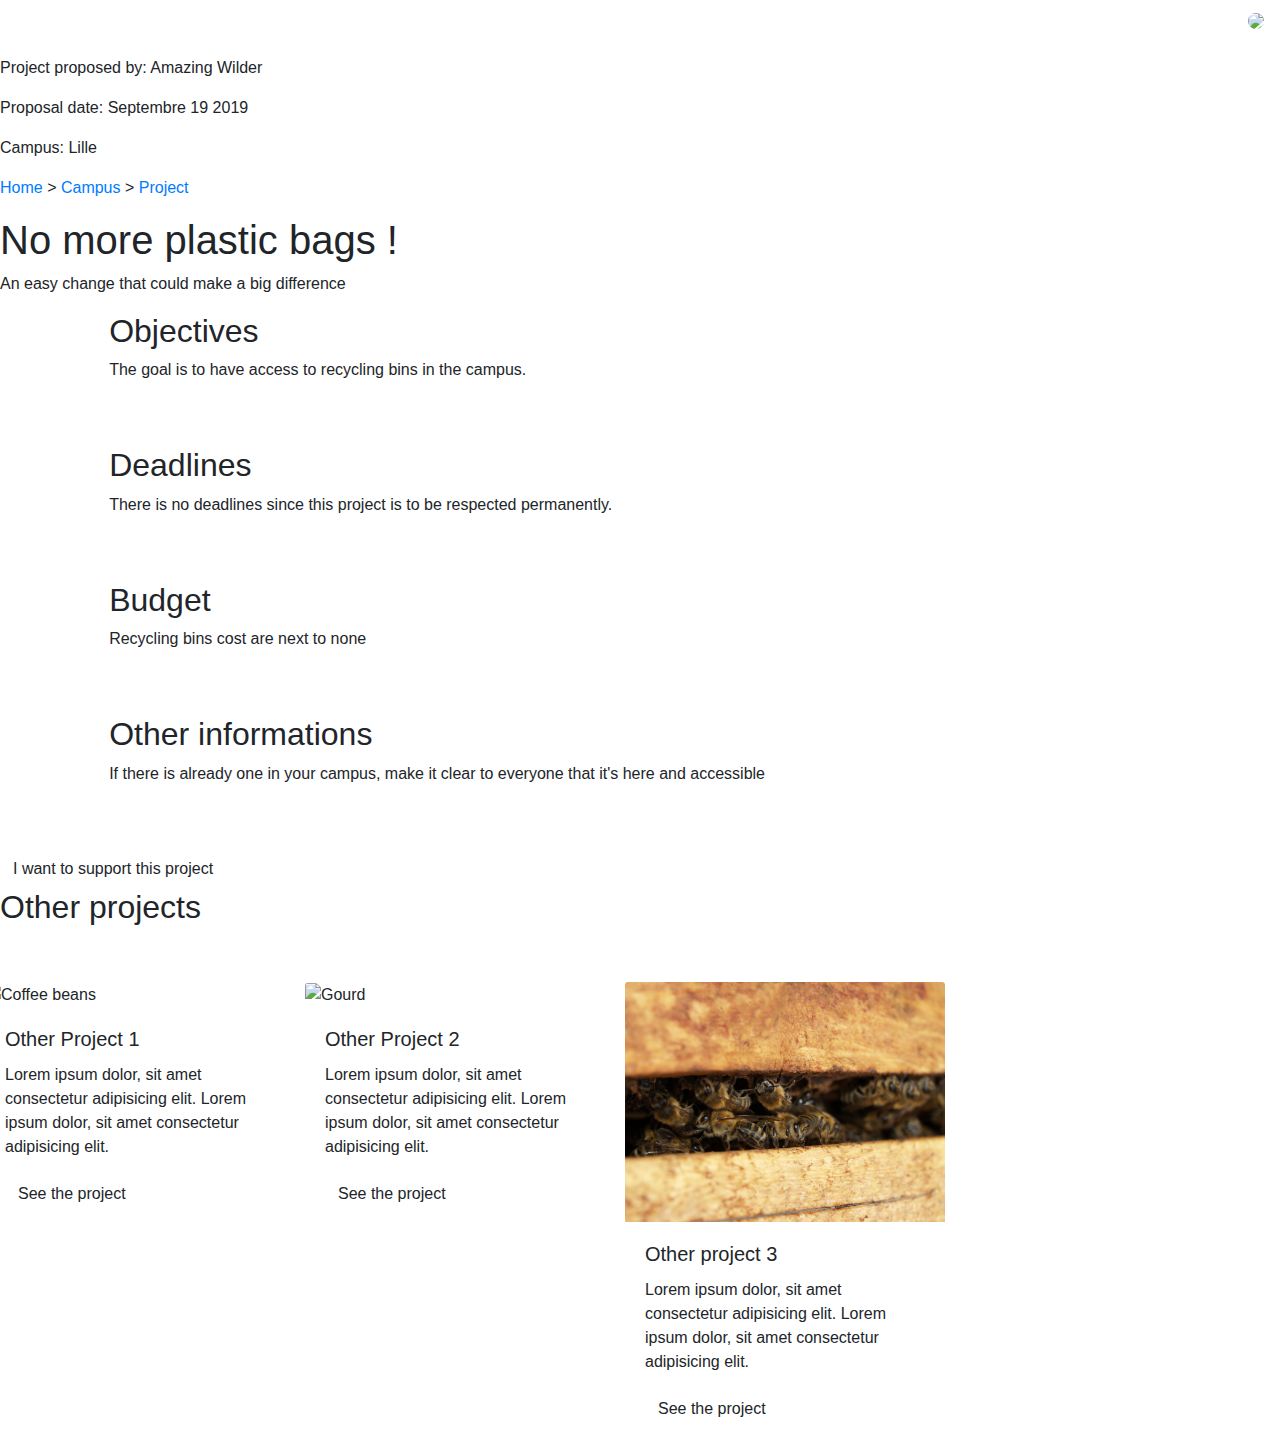
==== BinProject.html @ a733048d "Rajout liens entre les pages" ====
<!DOCTYPE html>
<html lang="en">
<body>
    <head>
        <meta charset="UTF-8">
        <meta name="viewport" content="width=device-width, initial-scale=1, shrink-to-fit=no">
    
        <!-----------------------------------BOOTSTRAP/JS------------------------------>        
        <link rel="stylesheet" href="https://stackpath.bootstrapcdn.com/bootstrap/4.3.1/css/bootstrap.min.css" integrity="sha384-ggOyR0iXCbMQv3Xipma34MD+dH/1fQ784/j6cY/iJTQUOhcWr7x9JvoRxT2MZw1T" crossorigin="anonymous">
        <script src="https://code.jquery.com/jquery-3.3.1.slim.min.js" integrity="sha384-q8i/X+965DzO0rT7abK41JStQIAqVgRVzpbzo5smXKp4YfRvH+8abtTE1Pi6jizo" crossorigin="anonymous"></script>
        <script src="https://stackpath.bootstrapcdn.com/bootstrap/4.3.1/js/bootstrap.min.js" integrity="sha384-JjSmVgyd0p3pXB1rRibZUAYoIIy6OrQ6VrjIEaFf/nJGzIxFDsf4x0xIM+B07jRM" crossorigin="anonymous"></script>
        <script src="https://cdnjs.cloudflare.com/ajax/libs/popper.js/1.14.7/umd/popper.min.js" integrity="sha384-UO2eT0CpHqdSJQ6hJty5KVphtPhzWj9WO1clHTMGa3JDZwrnQq4sF86dIHNDz0W1" crossorigin="anonymous"></script>
        
        <link rel="stylesheet" href="BinProject.css">
        <link href="https://fonts.googleapis.com/css?family=Raleway:400,500,600,700&display=swap" rel="stylesheet">
        <title>Wild Green School</title>
    </head>
    
    <header>
        <!-----------------------------------NAVBAR------------------------------> 
        <nav class="navbar navbar-expand-sm navbar-light">
    
            <!-------------------Wild_Code_Logo--------------->
            <a class="navbar-brand" href="../homepage.html">
                <img src="https://raw.githubusercontent.com/HarleyBurton/Wild-Green-School/nav/img/logo_main.png" width="100" height="" alt=""></a>
    
            <!-------------------Menu_Burger_Mobile--------------->
            <button class="navbar-toggler" type="button" data-toggle="collapse" data-target="#navbarSupportedContent" aria-controls="navbarSupportedContent" aria-expanded="false" aria-label="Toggle navigation">
                <span class="navbar-toggler-icon "></span>
            </button>
    
            <div class="collapse navbar-collapse justify-content-end" id="navbarSupportedContent">
    
                <!----------------- Dropdown_Campus ---------------->
                <ul class="nav navbar-nav">
                    <li class="dropdown"><a href="#" class="nav-link dropdown-toggle text-white" data-toggle="dropdown">Campus</a>
                        <ul class="dropdown-menu" aria-labelledby="navbarDropdownMenuLink">
    
                            <li><a class="dropdown-item" href="#">My campus</a></li>
                            <li><a class="dropdown-item" href="#">Other campus</a></li>
                        </ul>
                    </li>
                    <!----------------- Dropdown_PROJECT ---------------->
                    <li class="dropdown"><a href="#" class="nav-link dropdown-toggle text-white" data-toggle="dropdown">Project</a>
                        <ul class="dropdown-menu" aria-labelledby="navbarDropdownMenuLink">
    
                            <li><a class="dropdown-item" href="./category_page/category_page.html">In progress</a></li>
                            <li><a class="dropdown-item" href="#">Completed</a></li>
                            <li><a class="dropdown-item" href="#">Vote</a></li>
                            <li><a class="dropdown-item" href="#">Propose</a></li>
                        </ul>
                    </li>
                    <!----------------- SOLO_LINK ---------------->
                    <li><a class="nav-link text-white" href="#">Blog</a></li>
                    <li><a class="nav-link text-white" href="#">Contact</a></li>
    
                    <!----------------- CITY ---------------->
                    <li class="navbar-text text-white ml-3 mr-3">
                        LILLE
                    </li>
                    <!----------------- PROFILE_PIC ---------------->
                    <li class="profile-nav-img">
                        <img class="rounded-circle" src="https://raw.githubusercontent.com/HarleyBurton/Wild-Green-School/nav/img/profil_pic.jpg" width="50" />
                    </li>                 
                </ul>
            </div>
        </nav>
    </header>
    <main>
            <section class="bg_image">
                    <div class="bg_opacity">
                      <p>Project proposed by: Amazing Wilder
                      </p>
                      <p>Proposal date: Septembre 19 2019
                        </p>
                        <p>Campus:  Lille
                            </p>
                    </div>
                  </section>
        <article class="firstArticle">
            <!-- Menu pour retourner en arrière-->
            <section>
                <p class="way">
                    <a href="./homepage.html">Home</a>
                    >
                    <a href="./category_page/category_page.html">Campus</a>
                    > 
                    <a href="">Project</a>
                </p>
            </section>
            <!-- Titre projet avec description-->
            <section class="Titres">
                    <h1>No more plastic bags !</h1>
                    <p class="projectdescription">An easy change that could make a big difference</p>

            </section>
            <!-- Les bulles Objectives etc-->
            <section class="row mb-5 displayChange">
                <div class="offset-1 col-11 left">
                    <h2>Objectives</h2>
                    <p class="textAlignLeft">The goal is to have access to recycling bins in the campus.</p>
                </div>
            </section>
            <section class="row mb-5 displayChange textAlignRight">
                <div class=" col-11 offset-lg-1 right">
                    <h2>Deadlines</h2>
                    <p class="textAlignLeft">There is no deadlines since this project is to be respected permanently.</p>
                </div>
            </section>
            <section class="row mb-5 displayChange textAlignLeft marginLeft">
                <div class="offset-1 col-11 left">
                    <h2>Budget</h2>
                    <p class="textAlignLeft">Recycling bins cost are next to none</p>
                </div>
            </section>
            <section class="row mb-5 displayChange textAlignRight">
                <div class=" col-11 offset-lg-1 right">
                    <h2>Other informations</h2>
                    <p class="textAlignLeft">If there is already one in your campus, make it clear to everyone that it's here and accessible</p>
                </div>
            </section>
            <div class="btn_engagement_div">
                <button type="button" class="btn btn_engagement">I want to support this project</button>
            </div>
        </article>
        <article>
            <!-- Titre des autres projets-->
            <div class="titre2">
                <h2 class="">Other projects</h2>
            </div>
            <!-- Cartes avec les autres projets-->
            <section class="row displayChange2">
                <div class="cardPosition mt-5" style="width: 20rem;">
                    <img src="./img/coffee-beans.jpg" class="card-img-top" alt="Coffee beans">
                    <div class="card-body">
                        <h5 class="card-title">Other Project 1</h5>
                        <p class="card-text">Lorem ipsum dolor, sit amet consectetur adipisicing elit. Lorem ipsum dolor, sit amet consectetur adipisicing elit.</p>
                        <a href="./Project_page_idea.html"><button type="button" class="btn btn_otherProject">See the project</button></a>
                    </div>
                </div> 
                <div class="cardPosition mt-5" style="width: 20rem;">
                    <img src="./img/gourde.jpeg" class="card-img-top" alt="Gourd">
                    <div class="card-body">
                        <h5 class="card-title">Other Project 2</h5>
                        <p class="card-text">Lorem ipsum dolor, sit amet consectetur adipisicing elit. Lorem ipsum dolor, sit amet consectetur adipisicing elit.</p>
                        <a href="./gourde_project.html"><button type="button" class="btn btn_otherProject">See the project</button></a>
                    </div>
                </div> 
                <div class="Cardposition mt-5" style="width: 20rem;">
                    <img src="./img/bees_1280x960.jpg" class="card-img-top" alt="Bees">
                    <div class="card-body">
                        <h5 class="card-title">Other project 3</h5>
                        <p class="card-text">Lorem ipsum dolor, sit amet consectetur adipisicing elit. Lorem ipsum dolor, sit amet consectetur adipisicing elit.</p>
                        <button type="button" class="btn btn_otherProject">See the project</button>
                    </div>
                </div> 
            </section>
        </article>
    </main>
    <footer>
    </footer>
</body>
</html>
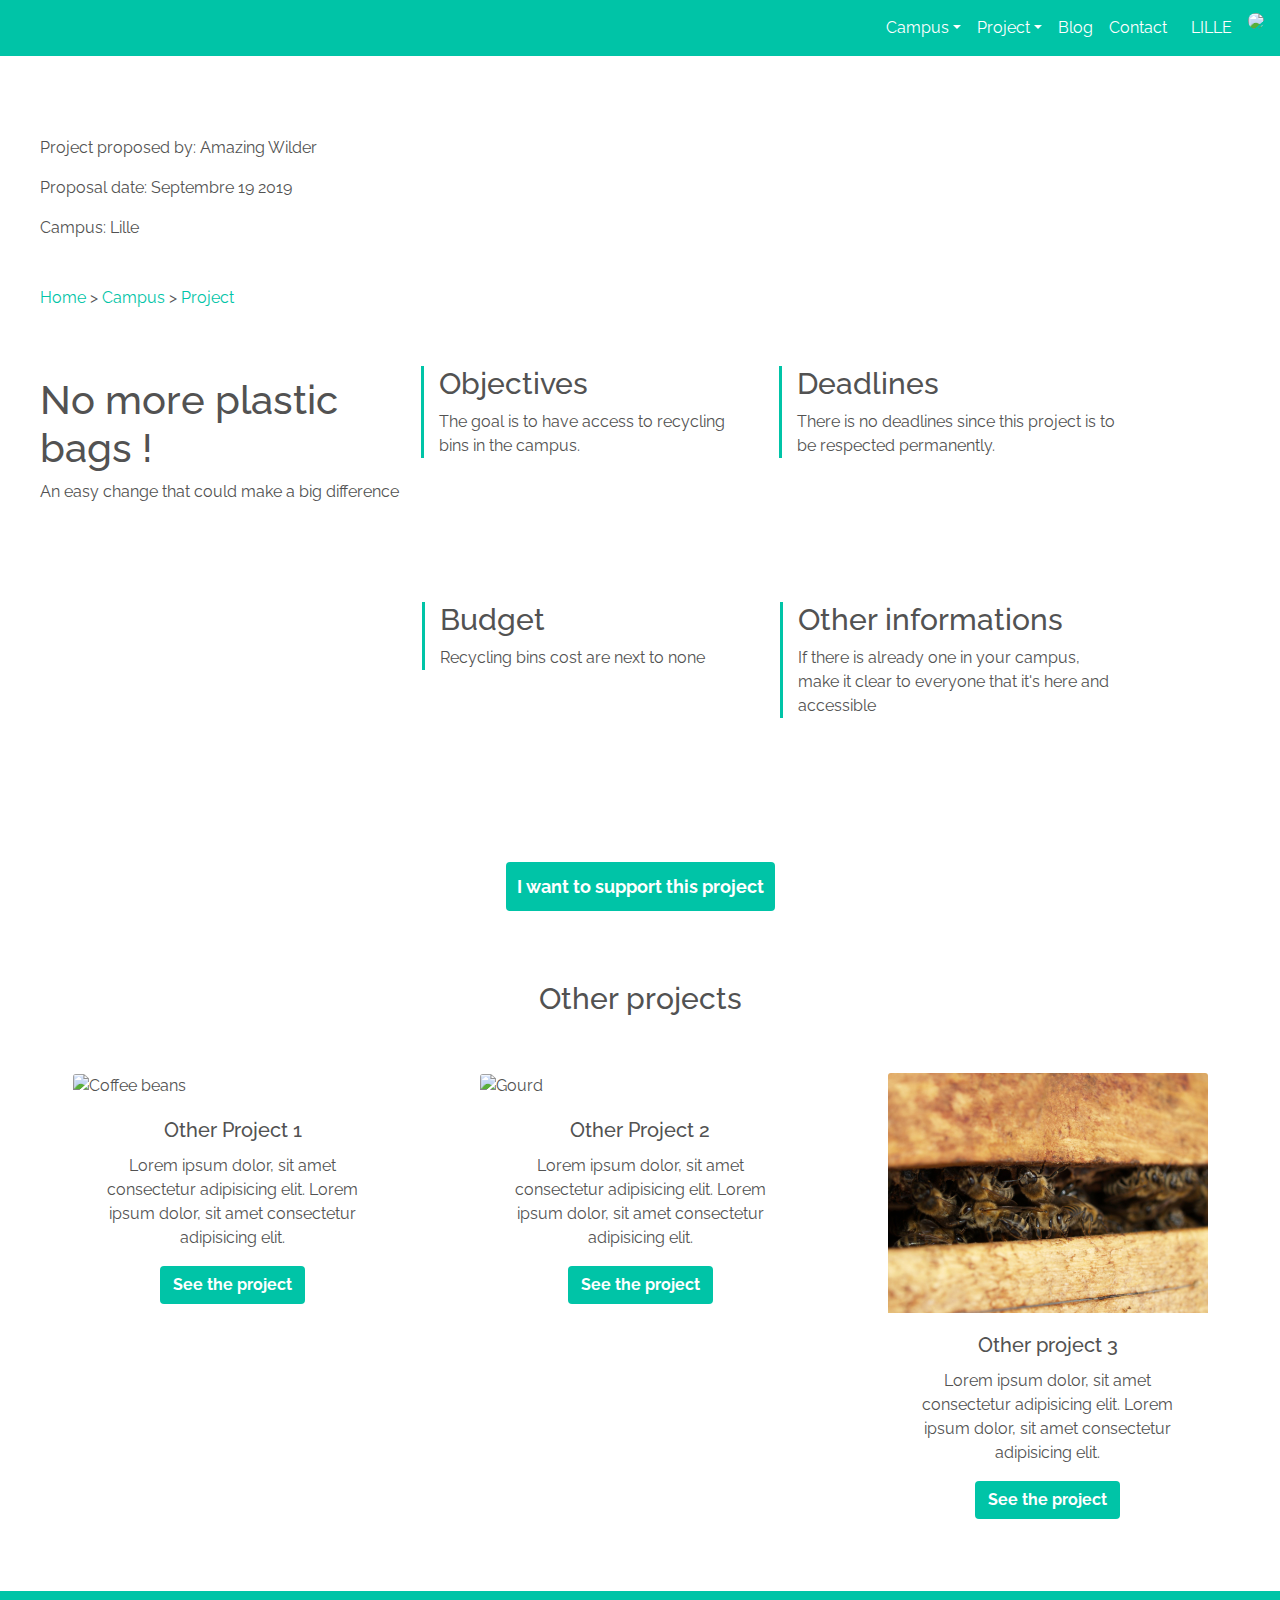
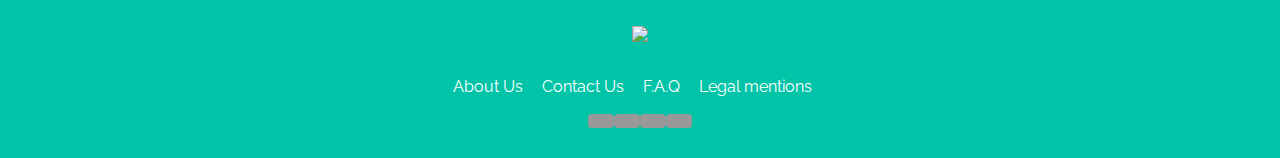
==== commit b47760f2: "Merge branch 'develop' of https://github.com/HarleyBurton/Wild-Green-School into develop" ====
--- a/BinProject.html
+++ b/BinProject.html
@@ -21,7 +21,7 @@
         <nav class="navbar navbar-expand-sm navbar-light">
     
             <!-------------------Wild_Code_Logo--------------->
-            <a class="navbar-brand" href="../homepage.html">
+            <a class="navbar-brand" href="homepage.html">
                 <img src="https://raw.githubusercontent.com/HarleyBurton/Wild-Green-School/nav/img/logo_main.png" width="100" height="" alt=""></a>
     
             <!-------------------Menu_Burger_Mobile--------------->
@@ -158,6 +158,34 @@
         </article>
     </main>
     <footer>
-    </footer>
+        <div id="categorie1">
+          <a href="https://www.wildcodeschool.com/fr-FR"><img
+              src="https://www.wildcodeschool.com/assets/logo_white-b3ba5f88186df8d04f5ef8be4c3cc057a49f77b25b2359c4f4b3b13c53e5aeb8.png"></a>
+        </div>
+    
+        <div id="categorie2">
+          <ul>
+            <li><a href="#"> About Us</a></li>
+            <li><a href="#"> Contact Us</a></li>
+            <li><a href="#"> F.A.Q</a></li>
+            <li><a href="#">Legal mentions</a></li>
+          </ul>
+        </div>
+        <ul class="social_media">
+          <li><a class="btn btn-block btn-social " href='https://www.facebook.com/wildcodeschool'> <img
+                src="https://img.icons8.com/color/48/000000/facebook.png" class="rounded float-left" alt=""
+                title="Join us on Facebook"> </a> <span class="fa fa-facebook"> </span></li>
+          <li><a class="btn btn-block btn-social" href='https://twitter.com/wildcodeschool'> <img
+                src="https://img.icons8.com/color/48/000000/twitter.png" class="rounded float-left" alt=""
+                title="Join us on Twitter"> </a> <span class="fa fa-twitter"> </span></li>
+          <li><a class="btn btn-block btn-social " href='https://www.linkedin.com/school/10387519'> <img
+                src="https://img.icons8.com/color/48/000000/linkedin.png" class="rounded float-left" alt=""
+                title="Join us on Linkedin"> </a> <span class="fa fa-linkedin"> </span></li>
+          <li><a class="btn btn-block btn-social" href='https://www.instagram.com/wildcodeschool/'> <img
+                src="https://img.icons8.com/nolan/48/000000/instagram-new.png" class="rounded float-left" alt=""
+                title="Join us on instagram"> </a> <span class="fa fa-instagram"> </span></li>
+        </ul>
+    
+      </footer>
 </body>
 </html>--- a/BinProject.css
+++ b/BinProject.css
@@ -0,0 +1,319 @@
+:root{
+    --maincolor:rgb(0, 196, 167);
+    --secondcolor:  rgb(82, 82, 82);
+    --white: rgb(255, 255, 255);
+}
+
+
+* {
+    padding:0;
+    margin:0;
+    font-family: 'Raleway', sans-serif;
+    box-sizing:border-box;
+    color:var(--secondcolor)
+}
+
+.navbar {
+    background-color:var(--maincolor)
+}
+
+.displayChange2{
+    display:flex;
+    justify-content:space-evenly;
+}
+
+.Titres {
+    display:flex;
+    align-content: center;
+    flex-direction: column;
+    text-align:center;
+    width:auto;
+    margin:auto;
+    color:var(--secondcolor);
+    vertical-align:top;
+    text-align:left;
+}
+.Titres {
+    padding:50px 0 50px 40px;
+    
+}
+.projectdescription{width: 100%}
+.left {
+    border-left-style:solid;
+    border-color:var(--maincolor)
+}
+
+.right {
+    border-right-style:solid;
+    border-color:var(--maincolor)
+}
+
+.titre2 {
+    text-align:center;
+}
+
+.textAlignRight {
+    text-align:right;
+}
+
+h2 {
+    font-size:30px;
+}
+
+.card-img-top {
+    height:240px;
+}
+
+.card-body {
+    text-align:center;
+}
+
+.btn {
+    background-color:var(--maincolor);
+    color:#ffffe9;
+}
+
+.card-body {
+    height:278px;
+} 
+
+.btn_engagement_div {
+    text-align:center;
+}
+
+.btn_engagement {
+    margin:40px auto;
+    font-size:18px;
+    padding:10px;
+    font-weight:700;
+    color: white;
+}
+
+.btn_otherProject {
+    font-weight:700;
+    color: white;
+}
+
+
+.btn_engagement:hover {
+    color: var(--secondcolor)
+}
+
+.btn_otherProject:hover {
+    color: var(--secondcolor)
+}
+
+.firstArticle {
+    width:100%;
+    margin:30px auto;
+
+}
+.way{
+    padding-left: 40px;
+}
+
+.way a{
+    color:var(--maincolor);
+    text-decoration: none;
+}
+.way a:hover{
+    font-weight: 500;
+    color:var(--secondcolor);
+}
+
+.bg_image {
+    background: url(./img/recycling-bins.jpg);
+    background-repeat: no-repeat;
+    color: var(--white);
+    background-position: center;
+    background-size: cover;
+    height: 200px;
+    display: flex;
+    align-items: flex-end;
+    object-fit: cover;
+
+}
+
+.bg_opacity {
+    background-color: rgba(255, 255, 255, 0.8);
+    text-align: left;
+    width: 100%;
+    align-items: center;
+    padding-left: 40px;
+        
+}
+
+/*FOOTER*/
+footer{
+    width: 100%;
+    display: flex;
+    
+    flex-direction: column;
+    background-color: var(--maincolor);
+    color: white;
+}
+
+#categorie1{
+    text-align: center;
+    margin-top:30px;
+    margin-bottom: 30px;
+}
+#categorie1 img{
+    width: 15%
+}
+
+
+#categotie2{
+    display: flex;
+    flex-direction: column;
+}
+#categorie2 ul {
+    list-style-type:none;
+    margin: auto;
+    padding: 0;
+    text-align: center;
+}
+
+#categorie1 a, #categorie2 a{
+    color: white;
+}
+
+.social_media {
+    list-style-type:none;
+    display: flex;
+    flex-direction: row;
+    margin: 0 auto;
+    margin-top: 15px;
+    margin-bottom:30px;
+    padding-left: 0;
+    
+}
+.social_media li{
+    filter: grayscale(1);
+}
+.social_media li:hover{
+
+    filter: grayscale(0);
+}
+
+a{
+    text-decoration: none;
+    
+    
+}
+a:hover{
+    text-decoration: none;
+    font-weight: 700;
+    color: var(--secondcolor);
+}
+@media screen and (min-width: 992px){
+
+    footer{
+        width: 100%;
+        padding-top: 0;
+        padding-bottom: 0;
+        display: flex;
+        flex-direction: column;
+        align-items: center;
+        background-color:var(--maincolor);
+        color: white;
+    
+    }
+
+    #categorie1{
+    width: 150px;
+    }
+    #categorie1 img {
+       
+        width: 60%;
+    }
+    #categorie2{
+        padding-right: 72px;
+    }
+
+
+    #categorie2 ul{
+
+        display: flex;
+        flex-direction:row;
+        flex-wrap: nowrap;
+        width: 125%;
+    }
+
+    #categorie2 li{
+        margin: auto;
+        margin-right: 5%;
+    }
+
+    .social_media{
+        list-style-type:none;
+        display: flex;
+        flex-direction: row;
+        margin-left: 0px;
+        margin-right: 0px;
+    }
+
+    .social_media img{
+        width: 60%;
+    }
+
+}
+
+ 
+@media screen and (min-width: 960px) {
+    .displayChange {
+        display:inline-block;
+        width:30%;
+        padding:40px 0;
+        vertical-align:top;
+    }
+    .Titres {
+        width: 400px;
+        display:inline-block;
+    }
+
+    .marginLeft {
+        margin-left:390px;
+    }
+
+    .projetdescription{
+        width:100%;
+        margin:auto;
+        margin:20px 0 0 0;
+    }
+    .Titres {
+        padding:50px 0 0 40px;
+        
+    }
+    .textAlignRight {
+        text-align:left;
+    }
+    .textAlignLeft {
+        text-align:left;
+    }
+    .right {
+        border-right-style:none;
+        border-left-style:solid;
+    }
+    
+}
+
+@media screen and (min-width: 1400px) {
+    .displayChange {
+        width:37%;
+    }
+
+}
+
+@media screen and (min-width: 1600px) {
+    .displayChange {
+        width:39%;
+    }
+
+}
+
+@media screen and (min-width: 1800px) {
+    .displayChange {
+        width:40%;
+        
+}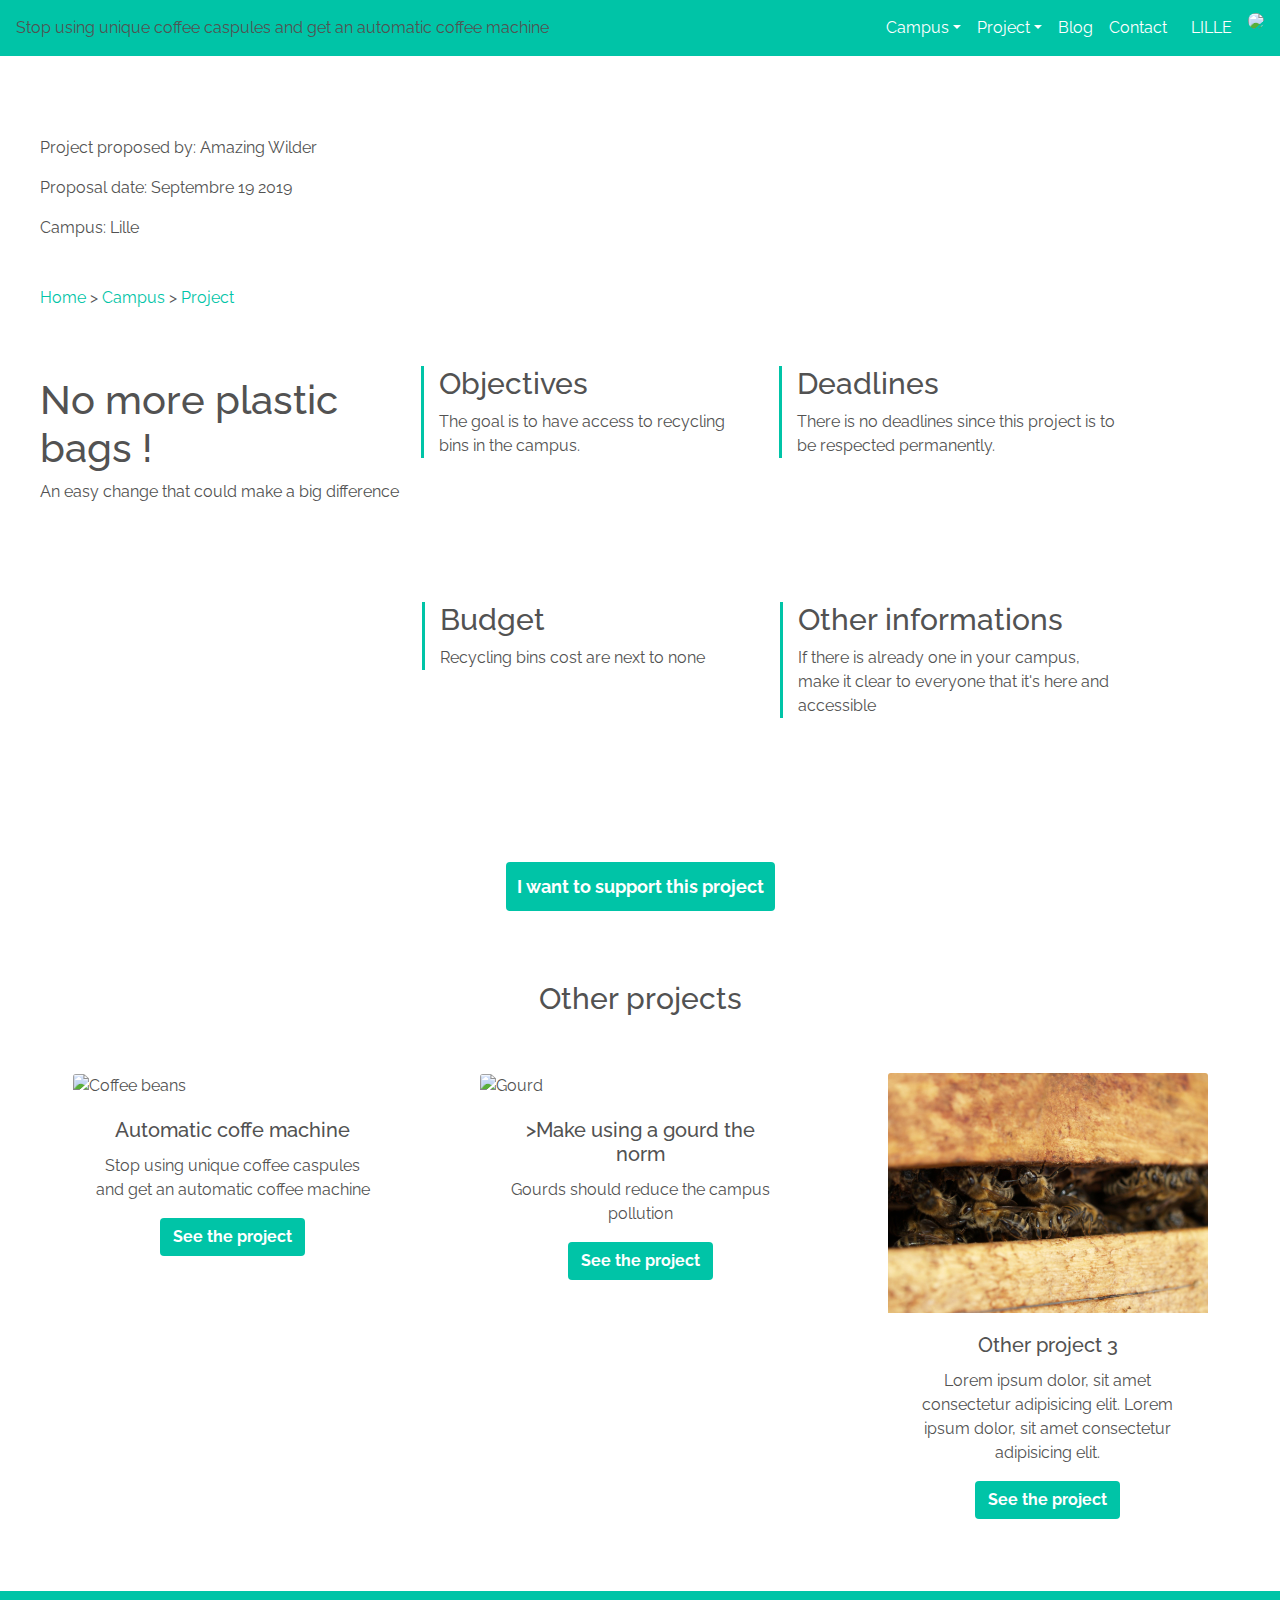
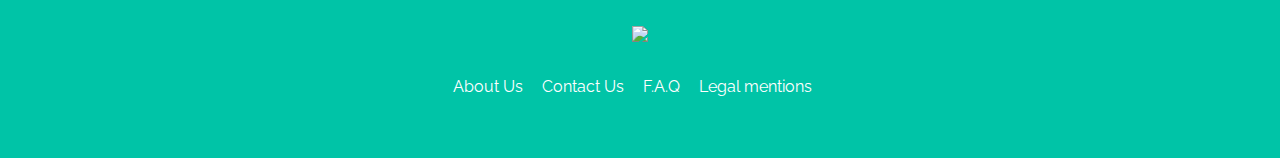
==== commit 93f877aa: "Merge branch 'develop' of https://github.com/HarleyBurton/Wild-Green-School into develop" ====
--- a/BinProject.html
+++ b/BinProject.html
@@ -18,9 +18,9 @@
     
     <header>
         <!-----------------------------------NAVBAR------------------------------> 
-        <nav class="navbar navbar-expand-sm navbar-light">
+        <nav class="navbar navbar-expand-sm navbar-dark">
     
-            <!-------------------Wild_Code_Logo--------------->
+            <!-------------------Wild_Code_Logo--------------->Stop using unique coffee caspules and get an automatic coffee machine
             <a class="navbar-brand" href="homepage.html">
                 <img src="https://raw.githubusercontent.com/HarleyBurton/Wild-Green-School/nav/img/logo_main.png" width="100" height="" alt=""></a>
     
@@ -133,16 +133,16 @@
                 <div class="cardPosition mt-5" style="width: 20rem;">
                     <img src="./img/coffee-beans.jpg" class="card-img-top" alt="Coffee beans">
                     <div class="card-body">
-                        <h5 class="card-title">Other Project 1</h5>
-                        <p class="card-text">Lorem ipsum dolor, sit amet consectetur adipisicing elit. Lorem ipsum dolor, sit amet consectetur adipisicing elit.</p>
+                        <h5 class="card-title">Automatic coffe machine</h5>
+                        <p class="card-text">Stop using unique coffee caspules and get an automatic coffee machine</p>
                         <a href="./Project_page_idea.html"><button type="button" class="btn btn_otherProject">See the project</button></a>
                     </div>
                 </div> 
                 <div class="cardPosition mt-5" style="width: 20rem;">
                     <img src="./img/gourde.jpeg" class="card-img-top" alt="Gourd">
                     <div class="card-body">
-                        <h5 class="card-title">Other Project 2</h5>
-                        <p class="card-text">Lorem ipsum dolor, sit amet consectetur adipisicing elit. Lorem ipsum dolor, sit amet consectetur adipisicing elit.</p>
+                        <h5 class="card-title">>Make using a gourd the norm</h5>
+                        <p class="card-text">Gourds should reduce the campus pollution</p>
                         <a href="./gourde_project.html"><button type="button" class="btn btn_otherProject">See the project</button></a>
                     </div>
                 </div> 
@@ -157,9 +157,10 @@
             </section>
         </article>
     </main>
+    
     <footer>
         <div id="categorie1">
-          <a href="https://www.wildcodeschool.com/fr-FR"><img
+          <a href="https://www.wildcodeschool.com/fr-FR"target="_blank" ><img
               src="https://www.wildcodeschool.com/assets/logo_white-b3ba5f88186df8d04f5ef8be4c3cc057a49f77b25b2359c4f4b3b13c53e5aeb8.png"></a>
         </div>
     
@@ -172,16 +173,16 @@
           </ul>
         </div>
         <ul class="social_media">
-          <li><a class="btn btn-block btn-social " href='https://www.facebook.com/wildcodeschool'> <img
+          <li><a class="btn btn-block btn-social " href='https://www.facebook.com/wildcodeschool' target="_blank"> <img
                 src="https://img.icons8.com/color/48/000000/facebook.png" class="rounded float-left" alt=""
                 title="Join us on Facebook"> </a> <span class="fa fa-facebook"> </span></li>
-          <li><a class="btn btn-block btn-social" href='https://twitter.com/wildcodeschool'> <img
+          <li><a class="btn btn-block btn-social" href='https://twitter.com/wildcodeschool'target="_blank" > <img
                 src="https://img.icons8.com/color/48/000000/twitter.png" class="rounded float-left" alt=""
                 title="Join us on Twitter"> </a> <span class="fa fa-twitter"> </span></li>
-          <li><a class="btn btn-block btn-social " href='https://www.linkedin.com/school/10387519'> <img
+          <li><a class="btn btn-block btn-social " href='https://www.linkedin.com/school/10387519'target="_blank" > <img
                 src="https://img.icons8.com/color/48/000000/linkedin.png" class="rounded float-left" alt=""
                 title="Join us on Linkedin"> </a> <span class="fa fa-linkedin"> </span></li>
-          <li><a class="btn btn-block btn-social" href='https://www.instagram.com/wildcodeschool/'> <img
+          <li><a class="btn btn-block btn-social" href='https://www.instagram.com/wildcodeschool/'target="_blank" > <img
                 src="https://img.icons8.com/nolan/48/000000/instagram-new.png" class="rounded float-left" alt=""
                 title="Join us on instagram"> </a> <span class="fa fa-instagram"> </span></li>
         </ul>
--- a/BinProject.css
+++ b/BinProject.css
@@ -67,12 +67,6 @@
 .card-body {
     text-align:center;
 }
-
-.btn {
-    background-color:var(--maincolor);
-    color:#ffffe9;
-}
-
 .card-body {
     height:278px;
 } 
@@ -87,11 +81,13 @@
     padding:10px;
     font-weight:700;
     color: white;
+    background-color:var(--maincolor);
 }
 
 .btn_otherProject {
     font-weight:700;
     color: white;
+    background-color:var(--maincolor);
 }
 
 
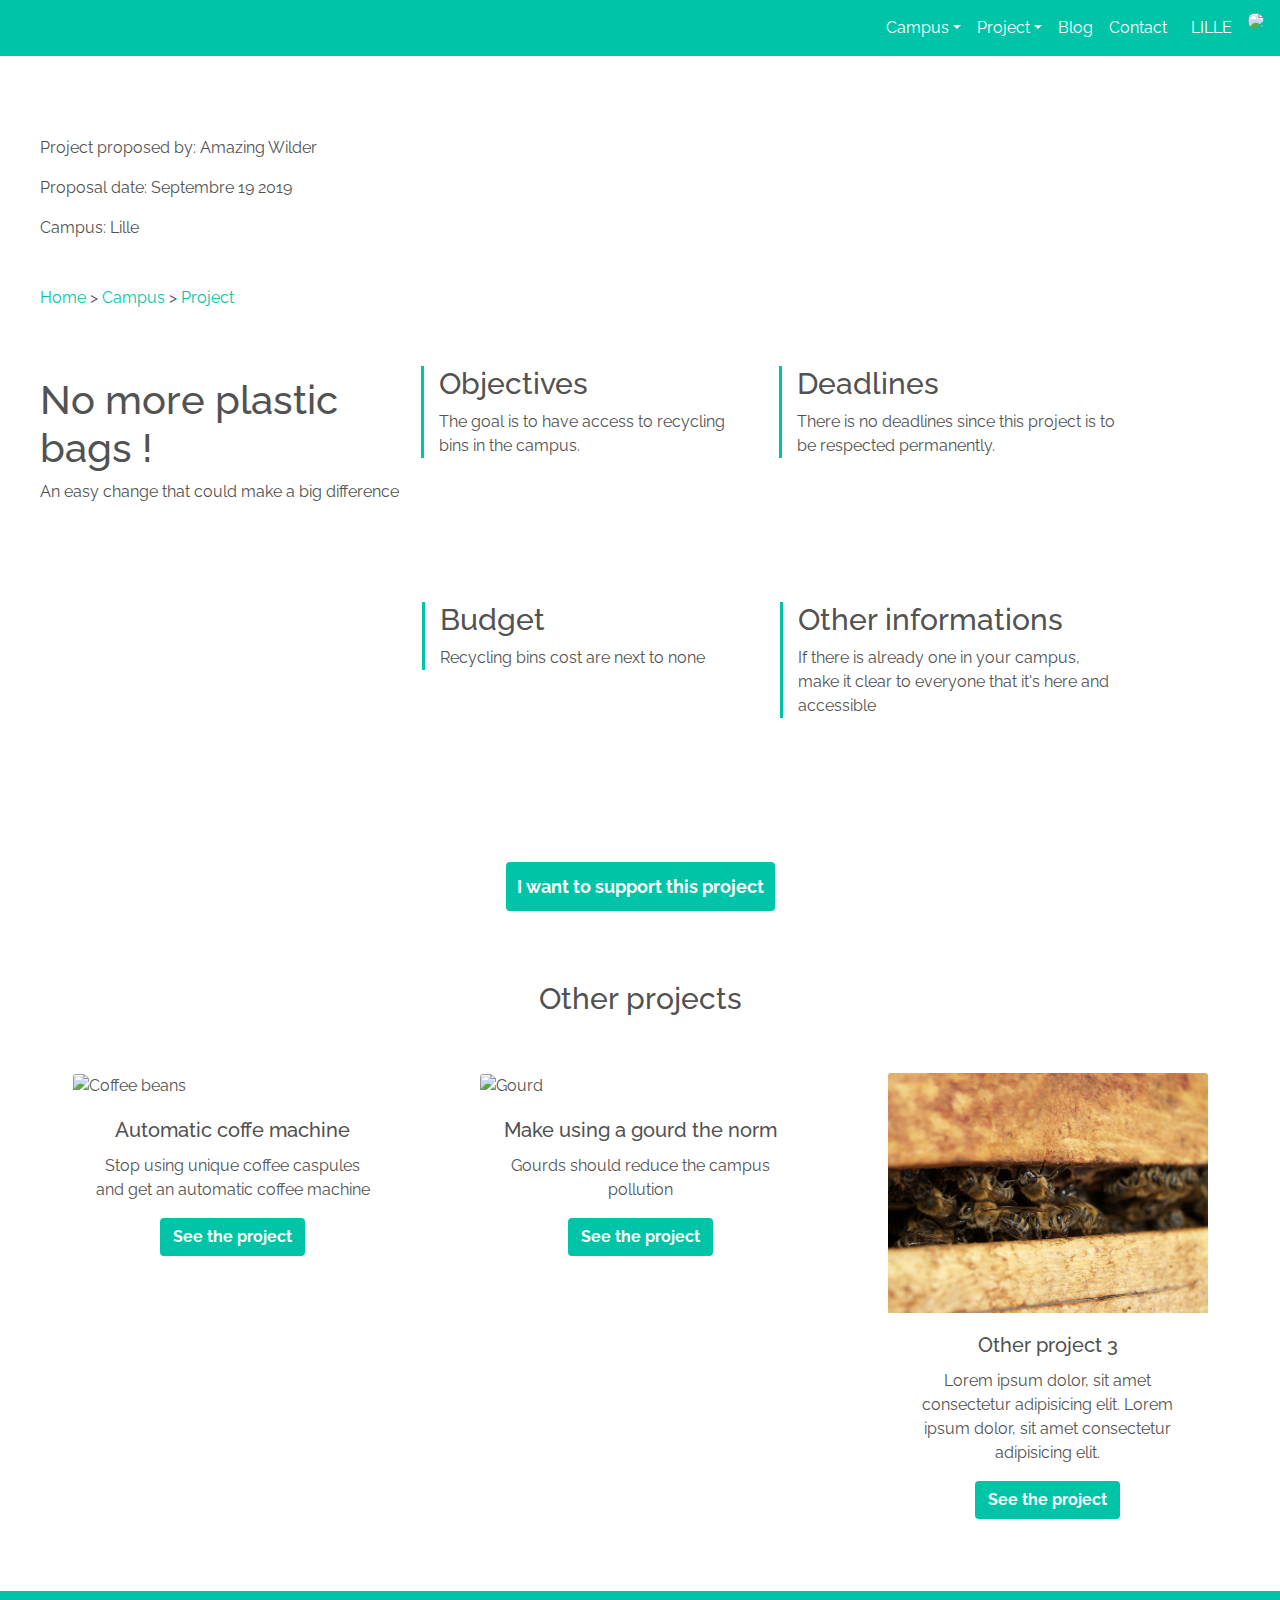
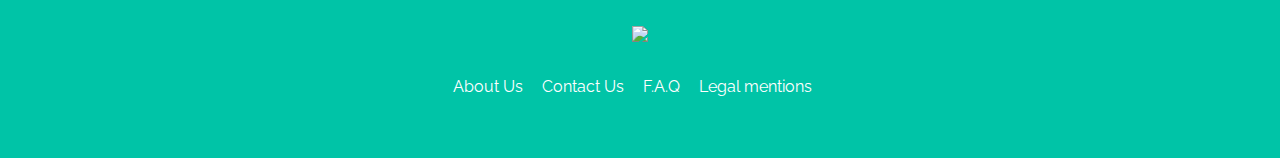
==== commit cab4fef0: "Merge branch 'master' of https://github.com/HarleyBurton/Wild-Green-School" ====
--- a/BinProject.html
+++ b/BinProject.html
@@ -20,8 +20,8 @@
         <!-----------------------------------NAVBAR------------------------------> 
         <nav class="navbar navbar-expand-sm navbar-dark">
     
-            <!-------------------Wild_Code_Logo--------------->Stop using unique coffee caspules and get an automatic coffee machine
-            <a class="navbar-brand" href="homepage.html">
+            <!-------------------Wild_Code_Logo--------------->
+            <a class="navbar-brand" href="index.html">
                 <img src="https://raw.githubusercontent.com/HarleyBurton/Wild-Green-School/nav/img/logo_main.png" width="100" height="" alt=""></a>
     
             <!-------------------Menu_Burger_Mobile--------------->
@@ -81,7 +81,7 @@
             <!-- Menu pour retourner en arrière-->
             <section>
                 <p class="way">
-                    <a href="./homepage.html">Home</a>
+                    <a href="./index.html">Home</a>
                     >
                     <a href="./category_page/category_page.html">Campus</a>
                     > 
@@ -141,7 +141,7 @@
                 <div class="cardPosition mt-5" style="width: 20rem;">
                     <img src="./img/gourde.jpeg" class="card-img-top" alt="Gourd">
                     <div class="card-body">
-                        <h5 class="card-title">>Make using a gourd the norm</h5>
+                        <h5 class="card-title">Make using a gourd the norm</h5>
                         <p class="card-text">Gourds should reduce the campus pollution</p>
                         <a href="./gourde_project.html"><button type="button" class="btn btn_otherProject">See the project</button></a>
                     </div>
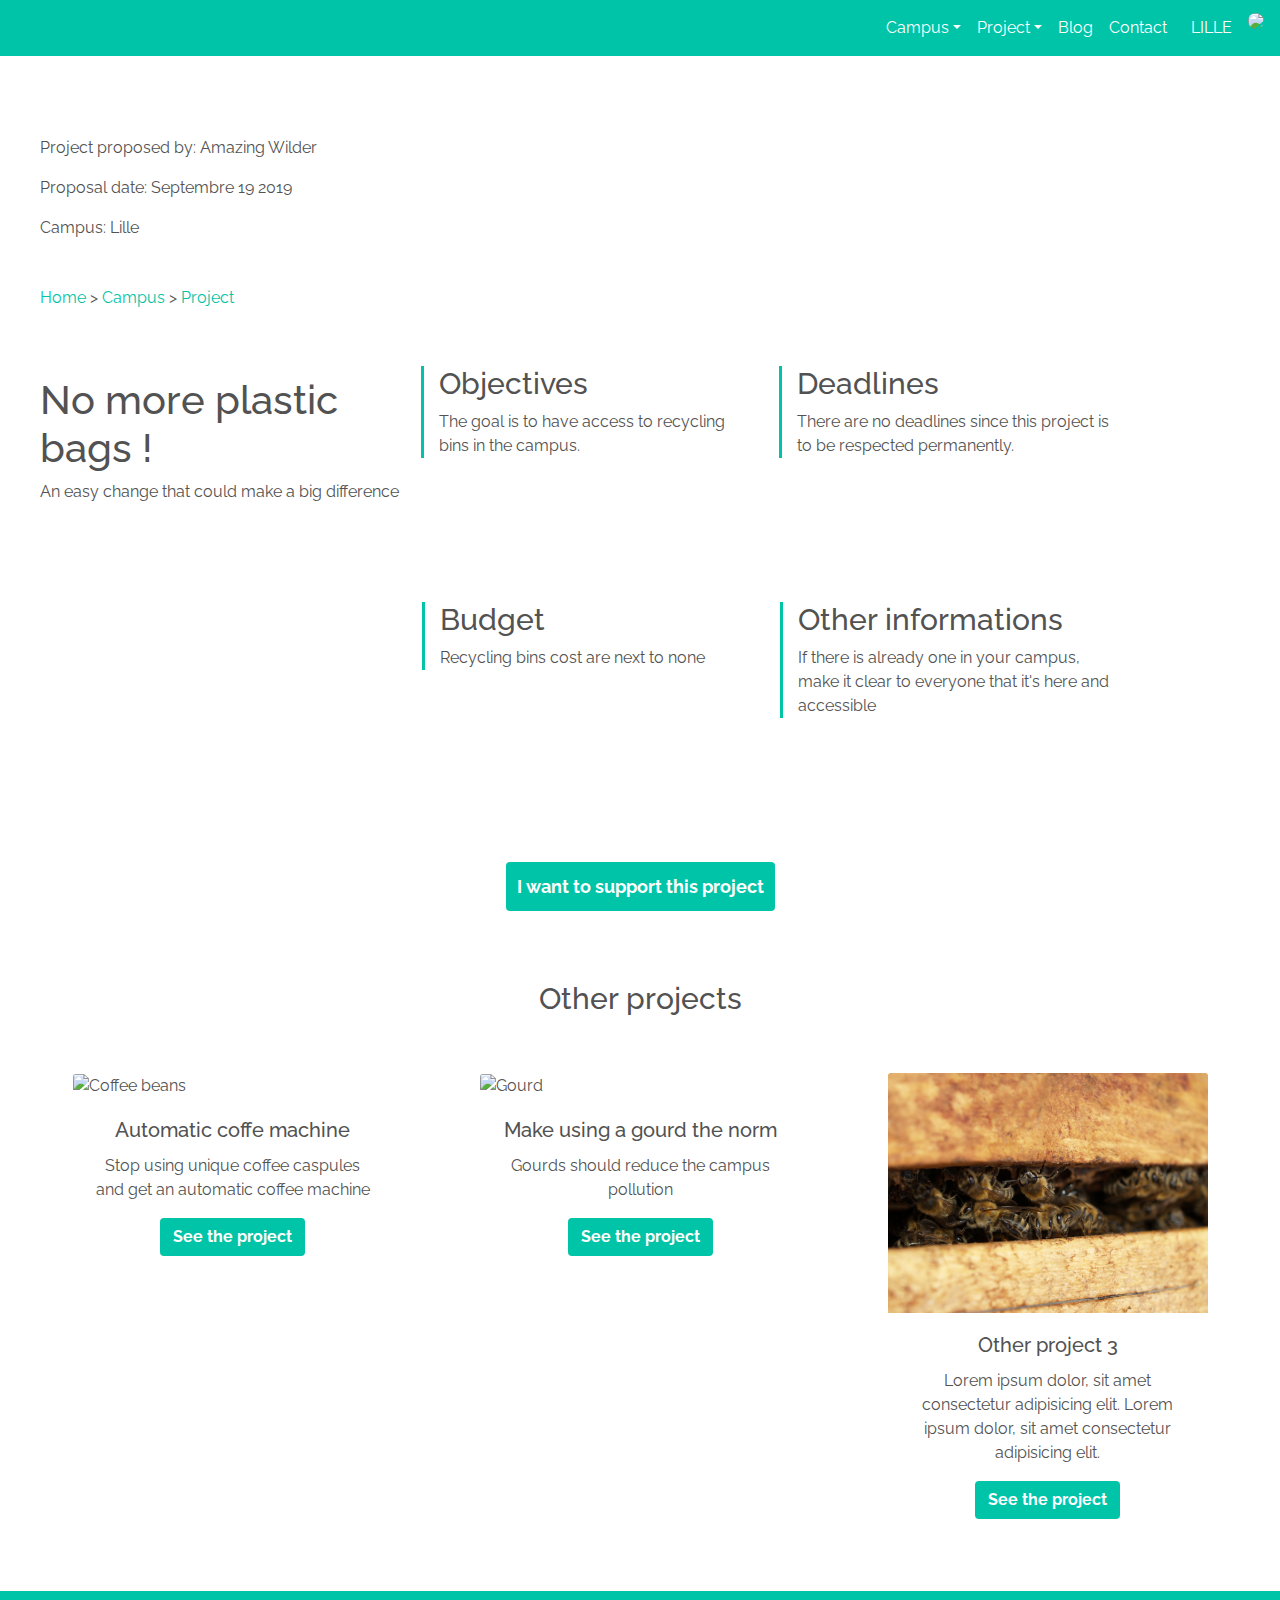
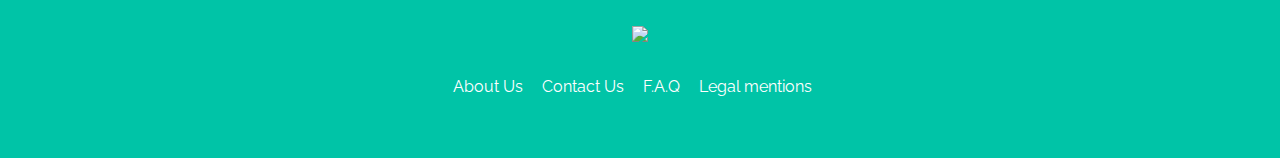
==== commit 31e16720: "faute" ====
--- a/BinProject.html
+++ b/BinProject.html
@@ -104,7 +104,7 @@
             <section class="row mb-5 displayChange textAlignRight">
                 <div class=" col-11 offset-lg-1 right">
                     <h2>Deadlines</h2>
-                    <p class="textAlignLeft">There is no deadlines since this project is to be respected permanently.</p>
+                    <p class="textAlignLeft">There are no deadlines since this project is to be respected permanently.</p>
                 </div>
             </section>
             <section class="row mb-5 displayChange textAlignLeft marginLeft">
